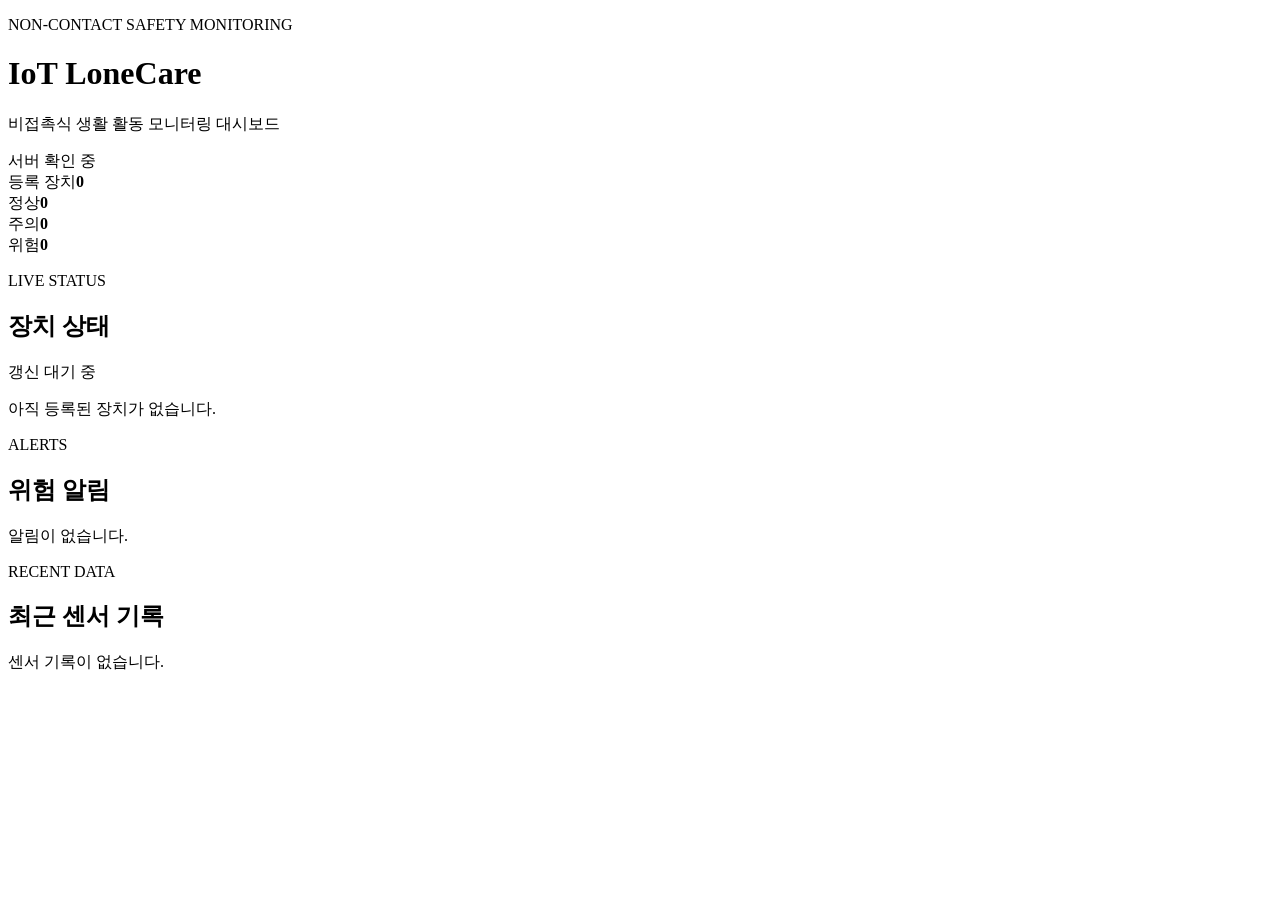
==== app/static/index.html @ a6c0a2ff "자, 이제 시작이야" ====
<!doctype html>
<html lang="ko">
<head>
  <meta charset="utf-8">
  <meta name="viewport" content="width=device-width, initial-scale=1">
  <title>IoT LoneCare Dashboard</title>
  <link rel="stylesheet" href="/static/style.css">
</head>
<body>
  <header>
    <div>
      <p class="eyebrow">NON-CONTACT SAFETY MONITORING</p>
      <h1>IoT LoneCare</h1>
      <p class="subtitle">비접촉식 생활 활동 모니터링 대시보드</p>
    </div>
    <div class="connection">
      <span id="connection-dot"></span>
      <span id="connection-text">서버 확인 중</span>
    </div>
  </header>

  <main>
    <section class="summary" aria-label="상태 요약">
      <article><span>등록 장치</span><strong id="device-count">0</strong></article>
      <article><span>정상</span><strong id="normal-count">0</strong></article>
      <article><span>주의</span><strong id="warning-count">0</strong></article>
      <article><span>위험</span><strong id="danger-count">0</strong></article>
    </section>

    <section>
      <div class="section-title">
        <div>
          <p class="eyebrow">LIVE STATUS</p>
          <h2>장치 상태</h2>
        </div>
        <span id="updated-at">갱신 대기 중</span>
      </div>
      <div id="device-grid" class="device-grid">
        <p class="empty">아직 등록된 장치가 없습니다.</p>
      </div>
    </section>

    <section class="two-column">
      <div>
        <div class="section-title">
          <div>
            <p class="eyebrow">ALERTS</p>
            <h2>위험 알림</h2>
          </div>
        </div>
        <div id="alert-list" class="panel-list">
          <p class="empty">알림이 없습니다.</p>
        </div>
      </div>
      <div>
        <div class="section-title">
          <div>
            <p class="eyebrow">RECENT DATA</p>
            <h2>최근 센서 기록</h2>
          </div>
        </div>
        <div id="log-list" class="panel-list">
          <p class="empty">센서 기록이 없습니다.</p>
        </div>
      </div>
    </section>
  </main>

  <script src="/static/dashboard.js"></script>
</body>
</html>
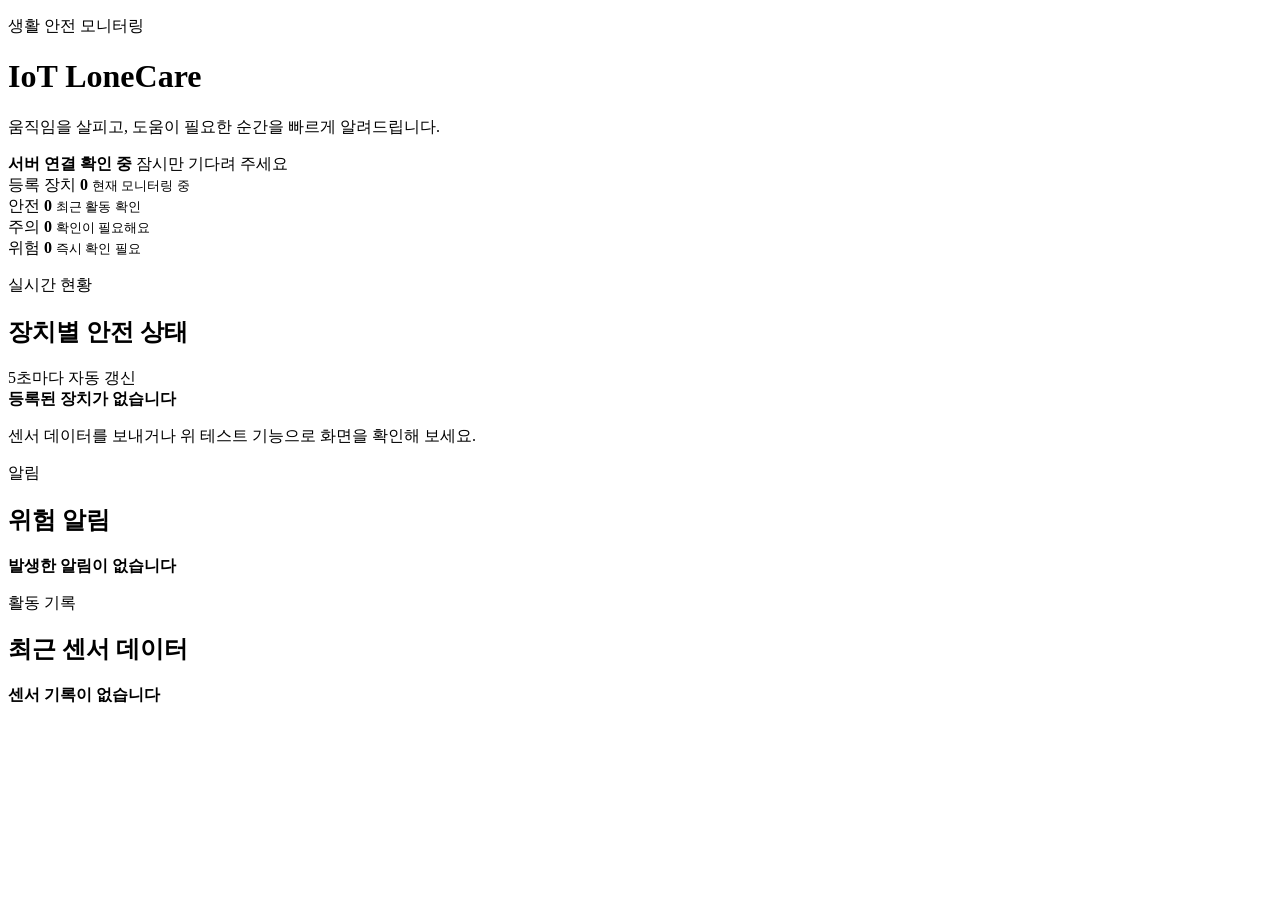
==== commit 09f0cf3c: "UI수정" ====
--- a/app/static/index.html
+++ b/app/static/index.html
@@ -3,40 +3,100 @@
 <head>
   <meta charset="utf-8">
   <meta name="viewport" content="width=device-width, initial-scale=1">
-  <title>IoT LoneCare Dashboard</title>
+  <meta name="theme-color" content="#123c34">
+  <title>IoT LoneCare | 생활 안전 모니터링</title>
   <link rel="stylesheet" href="/static/style.css">
 </head>
 <body>
-  <header>
-    <div>
-      <p class="eyebrow">NON-CONTACT SAFETY MONITORING</p>
-      <h1>IoT LoneCare</h1>
-      <p class="subtitle">비접촉식 생활 활동 모니터링 대시보드</p>
-    </div>
-    <div class="connection">
-      <span id="connection-dot"></span>
-      <span id="connection-text">서버 확인 중</span>
+  <header class="hero">
+    <div class="hero-inner">
+      <div>
+        <p class="eyebrow">생활 안전 모니터링</p>
+        <h1>IoT LoneCare</h1>
+        <p class="subtitle">움직임을 살피고, 도움이 필요한 순간을 빠르게 알려드립니다.</p>
+      </div>
+      <div class="connection" role="status" aria-live="polite">
+        <span id="connection-dot" aria-hidden="true"></span>
+        <div>
+          <strong id="connection-text">서버 연결 확인 중</strong>
+          <span id="updated-at">잠시만 기다려 주세요</span>
+        </div>
+      </div>
     </div>
   </header>
 
   <main>
-    <section class="summary" aria-label="상태 요약">
-      <article><span>등록 장치</span><strong id="device-count">0</strong></article>
-      <article><span>정상</span><strong id="normal-count">0</strong></article>
-      <article><span>주의</span><strong id="warning-count">0</strong></article>
-      <article><span>위험</span><strong id="danger-count">0</strong></article>
+    <section class="summary" aria-label="전체 상태 요약">
+      <article class="summary-card total">
+        <span class="summary-label">등록 장치</span>
+        <strong id="device-count">0</strong>
+        <small>현재 모니터링 중</small>
+      </article>
+      <article class="summary-card normal">
+        <span class="summary-label">안전</span>
+        <strong id="normal-count">0</strong>
+        <small>최근 활동 확인</small>
+      </article>
+      <article class="summary-card warning">
+        <span class="summary-label">주의</span>
+        <strong id="warning-count">0</strong>
+        <small>확인이 필요해요</small>
+      </article>
+      <article class="summary-card danger">
+        <span class="summary-label">위험</span>
+        <strong id="danger-count">0</strong>
+        <small>즉시 확인 필요</small>
+      </article>
     </section>
 
-    <section>
+    <section id="simulation-panel" class="simulation-panel" hidden>
+      <div class="simulation-copy">
+        <div class="section-heading">
+          <span class="section-icon" aria-hidden="true">T</span>
+          <div>
+            <p class="eyebrow">센서 없이 테스트</p>
+            <h2>상태 시뮬레이션</h2>
+          </div>
+        </div>
+        <p>버튼을 누르면 대기 시간 없이 각 상태를 즉시 재현합니다. 테스트 장치는 실제 장치와 구분됩니다.</p>
+      </div>
+      <div class="simulation-controls">
+        <label for="simulation-device">테스트 장치 이름</label>
+        <div class="input-row">
+          <input id="simulation-device" value="demo-room-001" maxlength="100" autocomplete="off">
+          <button id="clear-simulation" class="button secondary" type="button">현재 장치 초기화</button>
+        </div>
+        <div class="scenario-buttons" aria-label="테스트 상태 선택">
+          <button class="scenario normal" type="button" data-scenario="normal">
+            <strong>안전 상태</strong>
+            <span>움직임 감지</span>
+          </button>
+          <button class="scenario warning" type="button" data-scenario="warning">
+            <strong>주의 상태</strong>
+            <span>기준 시간의 60%</span>
+          </button>
+          <button class="scenario danger" type="button" data-scenario="danger">
+            <strong>위험 상태</strong>
+            <span>위험 알림 생성</span>
+          </button>
+        </div>
+        <p id="simulation-help" class="simulation-help"></p>
+      </div>
+    </section>
+
+    <section aria-labelledby="devices-title">
       <div class="section-title">
         <div>
-          <p class="eyebrow">LIVE STATUS</p>
-          <h2>장치 상태</h2>
+          <p class="eyebrow">실시간 현황</p>
+          <h2 id="devices-title">장치별 안전 상태</h2>
         </div>
-        <span id="updated-at">갱신 대기 중</span>
+        <span class="refresh-note">5초마다 자동 갱신</span>
       </div>
       <div id="device-grid" class="device-grid">
-        <p class="empty">아직 등록된 장치가 없습니다.</p>
+        <div class="empty-state">
+          <strong>등록된 장치가 없습니다</strong>
+          <p>센서 데이터를 보내거나 위 테스트 기능으로 화면을 확인해 보세요.</p>
+        </div>
       </div>
     </section>
 
@@ -44,28 +104,29 @@
       <div>
         <div class="section-title">
           <div>
-            <p class="eyebrow">ALERTS</p>
+            <p class="eyebrow">알림</p>
             <h2>위험 알림</h2>
           </div>
         </div>
         <div id="alert-list" class="panel-list">
-          <p class="empty">알림이 없습니다.</p>
+          <div class="empty-state compact"><strong>발생한 알림이 없습니다</strong></div>
         </div>
       </div>
       <div>
         <div class="section-title">
           <div>
-            <p class="eyebrow">RECENT DATA</p>
-            <h2>최근 센서 기록</h2>
+            <p class="eyebrow">활동 기록</p>
+            <h2>최근 센서 데이터</h2>
           </div>
         </div>
         <div id="log-list" class="panel-list">
-          <p class="empty">센서 기록이 없습니다.</p>
+          <div class="empty-state compact"><strong>센서 기록이 없습니다</strong></div>
         </div>
       </div>
     </section>
   </main>
 
+  <div id="toast" class="toast" role="status" aria-live="polite"></div>
   <script src="/static/dashboard.js"></script>
 </body>
 </html>
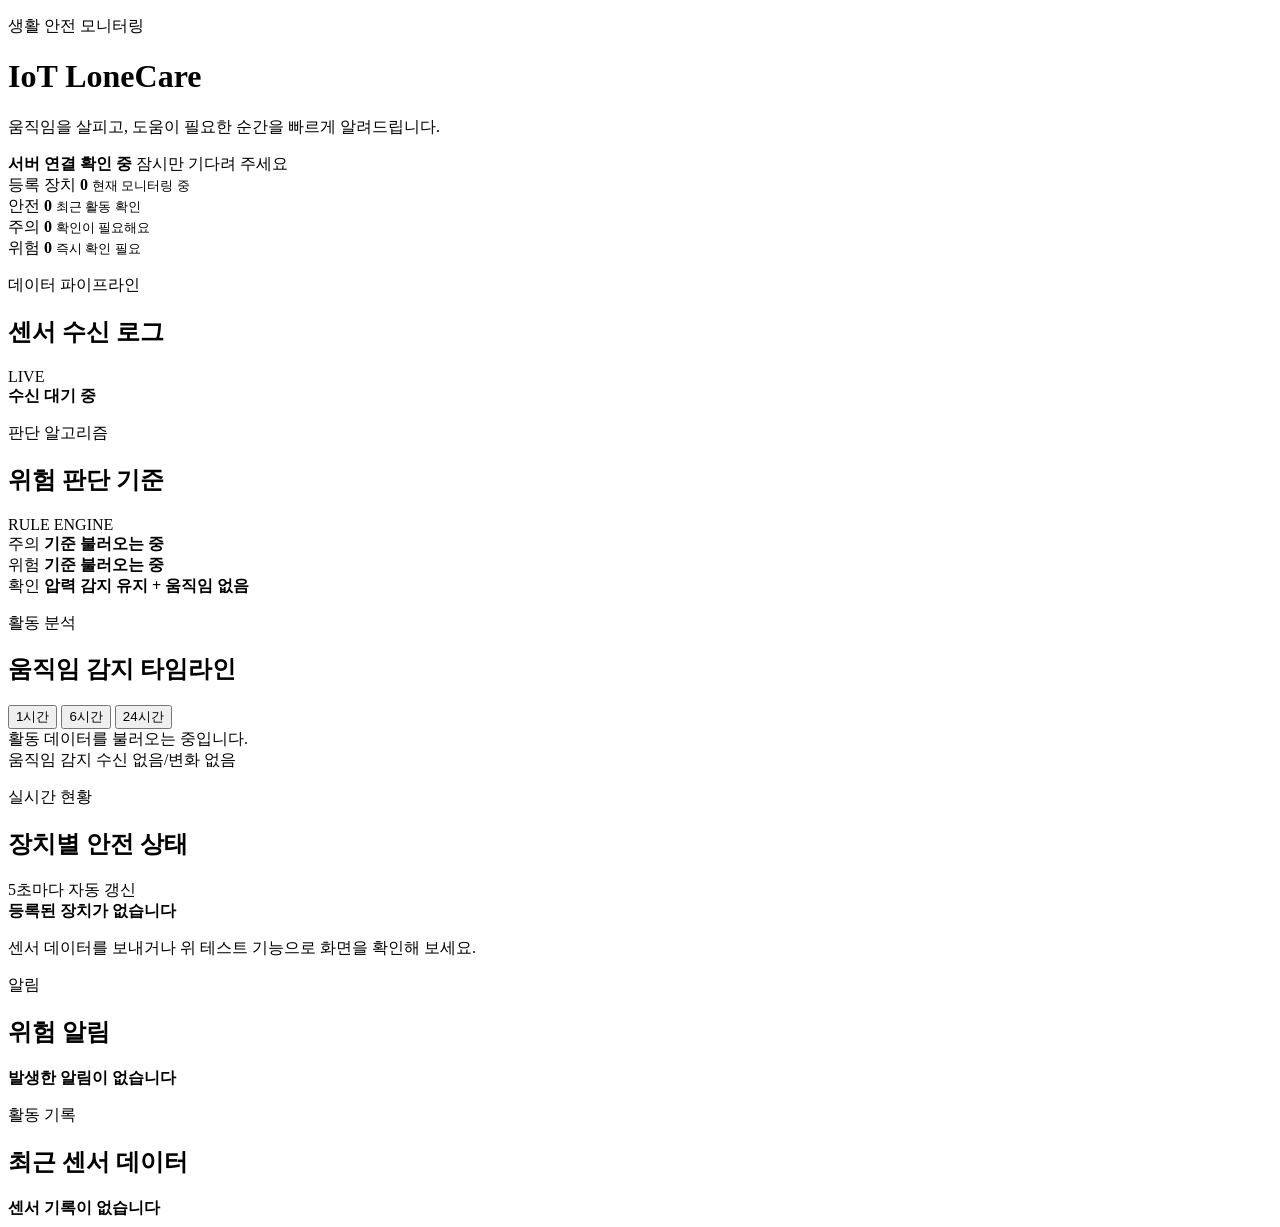
==== commit 8e7e8c97: "ui 추가" ====
--- a/app/static/index.html
+++ b/app/static/index.html
@@ -84,6 +84,66 @@
       </div>
     </section>
 
+    <section class="monitoring-grid" aria-label="센서 분석 현황">
+      <article class="insight-card receive-card">
+        <div class="card-heading">
+          <div>
+            <p class="eyebrow">데이터 파이프라인</p>
+            <h2>센서 수신 로그</h2>
+          </div>
+          <span class="live-chip"><i></i>LIVE</span>
+        </div>
+        <div id="receive-log" class="receive-log">
+          <div class="empty-state compact"><strong>수신 대기 중</strong></div>
+        </div>
+      </article>
+
+      <article class="insight-card criteria-card">
+        <div class="card-heading">
+          <div>
+            <p class="eyebrow">판단 알고리즘</p>
+            <h2>위험 판단 기준</h2>
+          </div>
+          <span class="algorithm-chip">RULE ENGINE</span>
+        </div>
+        <div id="criteria-list" class="criteria-list">
+          <div class="criterion warning">
+            <span>주의</span>
+            <strong>기준 불러오는 중</strong>
+          </div>
+          <div class="criterion danger">
+            <span>위험</span>
+            <strong>기준 불러오는 중</strong>
+          </div>
+          <div class="criterion check">
+            <span>확인</span>
+            <strong>압력 감지 유지 + 움직임 없음</strong>
+          </div>
+        </div>
+      </article>
+
+      <article class="insight-card activity-card">
+        <div class="card-heading chart-heading">
+          <div>
+            <p class="eyebrow">활동 분석</p>
+            <h2>움직임 감지 타임라인</h2>
+          </div>
+          <div class="range-tabs" aria-label="그래프 조회 범위">
+            <button type="button" data-hours="1">1시간</button>
+            <button type="button" data-hours="6" class="active">6시간</button>
+            <button type="button" data-hours="24">24시간</button>
+          </div>
+        </div>
+        <div id="activity-chart" class="activity-chart">
+          <div class="chart-empty">활동 데이터를 불러오는 중입니다.</div>
+        </div>
+        <div class="chart-legend">
+          <span><i class="detected"></i>움직임 감지</span>
+          <span><i></i>수신 없음/변화 없음</span>
+        </div>
+      </article>
+    </section>
+
     <section aria-labelledby="devices-title">
       <div class="section-title">
         <div>
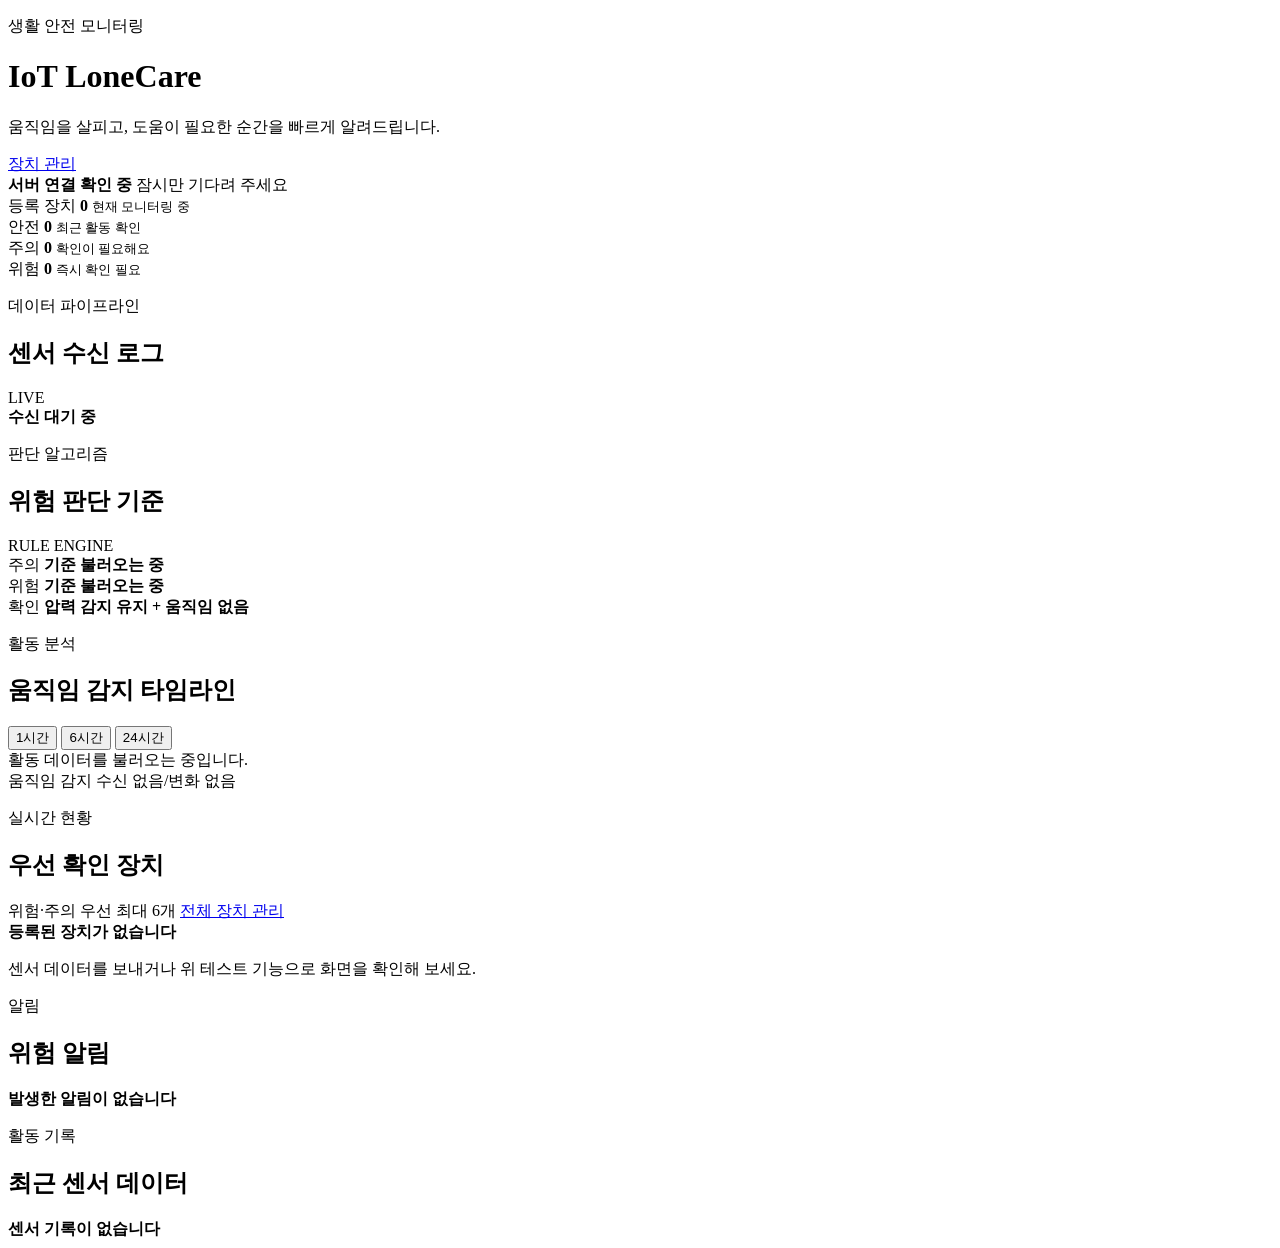
==== commit 2fdec6b6: "별도 장치 관리 페이지 추가" ====
--- a/app/static/index.html
+++ b/app/static/index.html
@@ -15,11 +15,14 @@
         <h1>IoT LoneCare</h1>
         <p class="subtitle">움직임을 살피고, 도움이 필요한 순간을 빠르게 알려드립니다.</p>
       </div>
-      <div class="connection" role="status" aria-live="polite">
-        <span id="connection-dot" aria-hidden="true"></span>
-        <div>
-          <strong id="connection-text">서버 연결 확인 중</strong>
-          <span id="updated-at">잠시만 기다려 주세요</span>
+      <div class="hero-actions">
+        <a class="hero-device-link" href="/devices">장치 관리</a>
+        <div class="connection" role="status" aria-live="polite">
+          <span id="connection-dot" aria-hidden="true"></span>
+          <div>
+            <strong id="connection-text">서버 연결 확인 중</strong>
+            <span id="updated-at">잠시만 기다려 주세요</span>
+          </div>
         </div>
       </div>
     </div>
@@ -148,9 +151,12 @@
       <div class="section-title">
         <div>
           <p class="eyebrow">실시간 현황</p>
-          <h2 id="devices-title">장치별 안전 상태</h2>
+          <h2 id="devices-title">우선 확인 장치</h2>
         </div>
-        <span class="refresh-note">5초마다 자동 갱신</span>
+        <div class="section-actions">
+          <span class="refresh-note">위험·주의 우선 최대 6개</span>
+          <a class="text-link" href="/devices">전체 장치 관리</a>
+        </div>
       </div>
       <div id="device-grid" class="device-grid">
         <div class="empty-state">
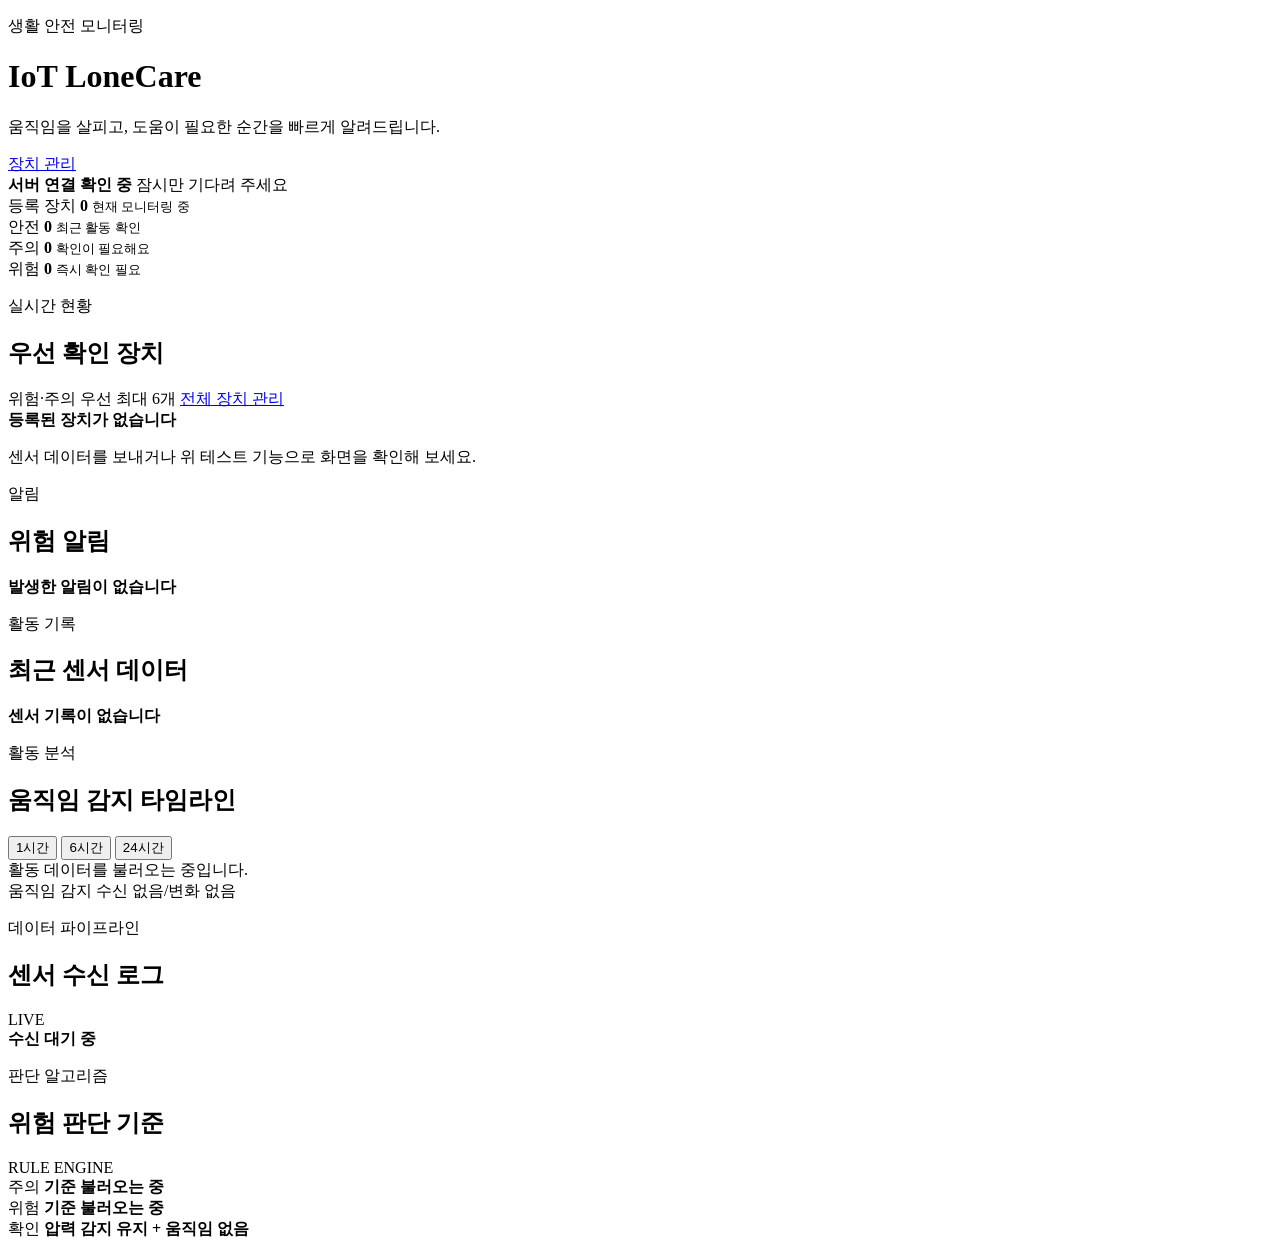
==== commit ad26e8a5: "UI 위치 변경" ====
--- a/app/static/index.html
+++ b/app/static/index.html
@@ -87,66 +87,6 @@
       </div>
     </section>
 
-    <section class="monitoring-grid" aria-label="센서 분석 현황">
-      <article class="insight-card receive-card">
-        <div class="card-heading">
-          <div>
-            <p class="eyebrow">데이터 파이프라인</p>
-            <h2>센서 수신 로그</h2>
-          </div>
-          <span class="live-chip"><i></i>LIVE</span>
-        </div>
-        <div id="receive-log" class="receive-log">
-          <div class="empty-state compact"><strong>수신 대기 중</strong></div>
-        </div>
-      </article>
-
-      <article class="insight-card criteria-card">
-        <div class="card-heading">
-          <div>
-            <p class="eyebrow">판단 알고리즘</p>
-            <h2>위험 판단 기준</h2>
-          </div>
-          <span class="algorithm-chip">RULE ENGINE</span>
-        </div>
-        <div id="criteria-list" class="criteria-list">
-          <div class="criterion warning">
-            <span>주의</span>
-            <strong>기준 불러오는 중</strong>
-          </div>
-          <div class="criterion danger">
-            <span>위험</span>
-            <strong>기준 불러오는 중</strong>
-          </div>
-          <div class="criterion check">
-            <span>확인</span>
-            <strong>압력 감지 유지 + 움직임 없음</strong>
-          </div>
-        </div>
-      </article>
-
-      <article class="insight-card activity-card">
-        <div class="card-heading chart-heading">
-          <div>
-            <p class="eyebrow">활동 분석</p>
-            <h2>움직임 감지 타임라인</h2>
-          </div>
-          <div class="range-tabs" aria-label="그래프 조회 범위">
-            <button type="button" data-hours="1">1시간</button>
-            <button type="button" data-hours="6" class="active">6시간</button>
-            <button type="button" data-hours="24">24시간</button>
-          </div>
-        </div>
-        <div id="activity-chart" class="activity-chart">
-          <div class="chart-empty">활동 데이터를 불러오는 중입니다.</div>
-        </div>
-        <div class="chart-legend">
-          <span><i class="detected"></i>움직임 감지</span>
-          <span><i></i>수신 없음/변화 없음</span>
-        </div>
-      </article>
-    </section>
-
     <section aria-labelledby="devices-title">
       <div class="section-title">
         <div>
@@ -190,6 +130,66 @@
         </div>
       </div>
     </section>
+
+    <section class="monitoring-grid" aria-label="센서 분석 현황">
+      <article class="insight-card activity-card">
+        <div class="card-heading chart-heading">
+          <div>
+            <p class="eyebrow">활동 분석</p>
+            <h2>움직임 감지 타임라인</h2>
+          </div>
+          <div class="range-tabs" aria-label="그래프 조회 범위">
+            <button type="button" data-hours="1">1시간</button>
+            <button type="button" data-hours="6" class="active">6시간</button>
+            <button type="button" data-hours="24">24시간</button>
+          </div>
+        </div>
+        <div id="activity-chart" class="activity-chart">
+          <div class="chart-empty">활동 데이터를 불러오는 중입니다.</div>
+        </div>
+        <div class="chart-legend">
+          <span><i class="detected"></i>움직임 감지</span>
+          <span><i></i>수신 없음/변화 없음</span>
+        </div>
+      </article>
+
+      <article class="insight-card receive-card">
+        <div class="card-heading">
+          <div>
+            <p class="eyebrow">데이터 파이프라인</p>
+            <h2>센서 수신 로그</h2>
+          </div>
+          <span class="live-chip"><i></i>LIVE</span>
+        </div>
+        <div id="receive-log" class="receive-log">
+          <div class="empty-state compact"><strong>수신 대기 중</strong></div>
+        </div>
+      </article>
+
+      <article class="insight-card criteria-card">
+        <div class="card-heading">
+          <div>
+            <p class="eyebrow">판단 알고리즘</p>
+            <h2>위험 판단 기준</h2>
+          </div>
+          <span class="algorithm-chip">RULE ENGINE</span>
+        </div>
+        <div id="criteria-list" class="criteria-list">
+          <div class="criterion warning">
+            <span>주의</span>
+            <strong>기준 불러오는 중</strong>
+          </div>
+          <div class="criterion danger">
+            <span>위험</span>
+            <strong>기준 불러오는 중</strong>
+          </div>
+          <div class="criterion check">
+            <span>확인</span>
+            <strong>압력 감지 유지 + 움직임 없음</strong>
+          </div>
+        </div>
+      </article>
+    </section>
   </main>
 
   <div id="toast" class="toast" role="status" aria-live="polite"></div>
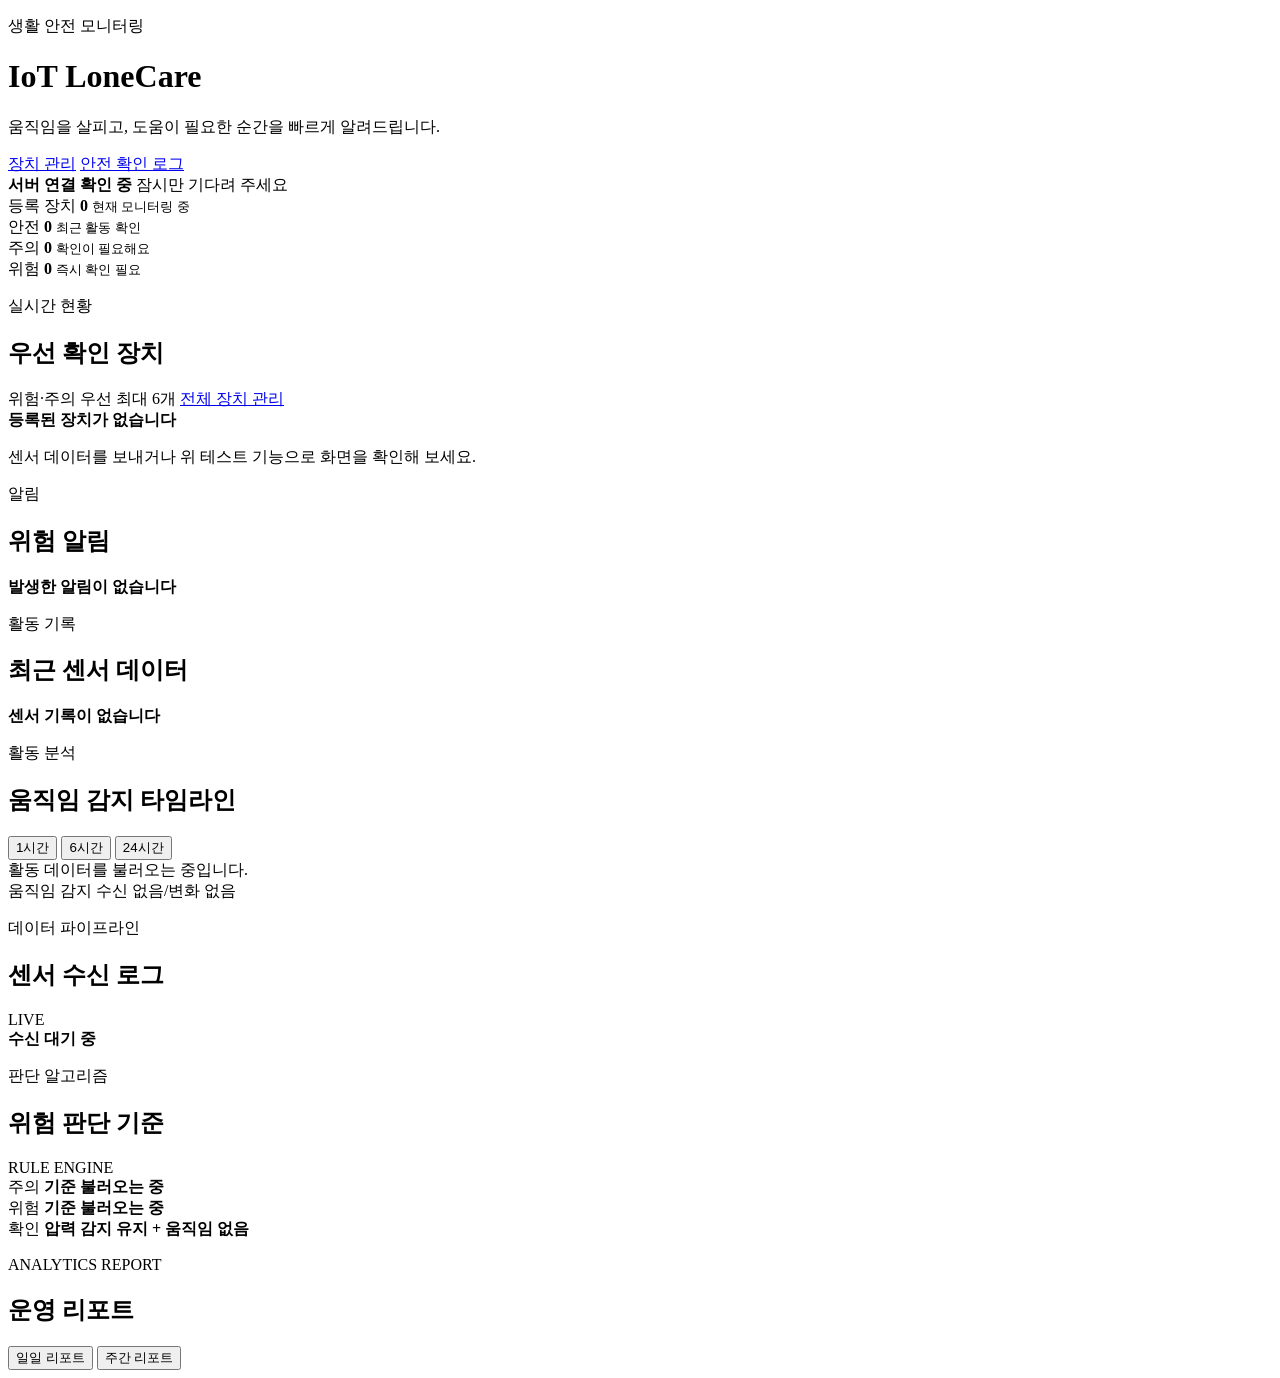
==== commit 3ab9e2a2: "이제 센서류만 끝내자...." ====
--- a/app/static/index.html
+++ b/app/static/index.html
@@ -17,6 +17,7 @@
       </div>
       <div class="hero-actions">
         <a class="hero-device-link" href="/devices">장치 관리</a>
+        <a class="hero-device-link" href="/resolutions">안전 확인 로그</a>
         <div class="connection" role="status" aria-live="polite">
           <span id="connection-dot" aria-hidden="true"></span>
           <div>
@@ -114,6 +115,7 @@
             <h2>위험 알림</h2>
           </div>
         </div>
+        <div id="dashboard-resolution-list" class="dashboard-resolution-list" hidden></div>
         <div id="alert-list" class="panel-list">
           <div class="empty-state compact"><strong>발생한 알림이 없습니다</strong></div>
         </div>
@@ -190,7 +192,113 @@
         </div>
       </article>
     </section>
+
+    <section class="report-section" aria-labelledby="report-title">
+      <div class="section-title">
+        <div>
+          <p class="eyebrow">ANALYTICS REPORT</p>
+          <h2 id="report-title">운영 리포트</h2>
+        </div>
+        <div class="report-tabs" role="tablist" aria-label="리포트 기간">
+          <button class="active" type="button" data-report-tab="daily">일일 리포트</button>
+          <button type="button" data-report-tab="weekly">주간 리포트</button>
+        </div>
+      </div>
+      <div id="daily-report-panel" class="report-panel">
+        <div id="report-summary" class="report-summary"></div>
+        <div id="device-report-list" class="device-report-list"></div>
+      </div>
+      <div id="weekly-report-panel" class="report-panel" hidden>
+        <article class="weekly-report-card">
+          <div class="card-heading">
+            <div>
+              <p class="eyebrow">LAST 7 DAYS</p>
+              <h2>최근 7일 안전 대응 추이</h2>
+            </div>
+          </div>
+          <div id="weekly-report-chart" class="weekly-report-chart"></div>
+          <div class="weekly-report-legend">
+            <span><i class="danger"></i>위험 알림</span>
+            <span><i class="activity"></i>움직임 감지</span>
+            <span><i class="resolved"></i>안전 확인 완료</span>
+          </div>
+        </article>
+      </div>
+    </section>
   </main>
+
+  <dialog id="dashboard-resolution-dialog" class="dashboard-resolution-dialog" aria-labelledby="dashboard-resolution-title">
+    <form id="dashboard-resolution-form" class="dashboard-resolution-panel">
+      <header class="dashboard-resolution-header">
+        <div>
+          <p class="eyebrow">SAFETY CONFIRMATION</p>
+          <h2 id="dashboard-resolution-title">안전 확인 완료 처리</h2>
+          <p id="dashboard-resolution-device" class="dashboard-resolution-device"></p>
+        </div>
+        <button class="dashboard-resolution-close" type="button" data-close-dashboard-resolution aria-label="안전 확인 창 닫기">×</button>
+      </header>
+
+      <section class="dashboard-resolution-reasons">
+        <h3>왜 안전 확인이 필요했나요?</h3>
+        <div id="dashboard-reason-list" class="dashboard-reason-list">
+          <div class="dashboard-dialog-message">미확인 원인을 불러오는 중입니다.</div>
+        </div>
+      </section>
+
+      <fieldset class="dashboard-resolution-methods">
+        <legend>어떤 방식으로 안전을 확인했나요?</legend>
+        <label>
+          <input type="radio" name="resolution_method" value="in_person" checked>
+          <span><strong>현장 방문</strong><small>직접 방문하여 상태를 확인했습니다.</small></span>
+        </label>
+        <label>
+          <input type="radio" name="resolution_method" value="phone_call">
+          <span><strong>전화 통화</strong><small>본인과 통화하여 안전을 확인했습니다.</small></span>
+        </label>
+        <label>
+          <input type="radio" name="resolution_method" value="caregiver_contact">
+          <span><strong>보호자 확인</strong><small>보호자 또는 담당자에게 확인했습니다.</small></span>
+        </label>
+        <label>
+          <input type="radio" name="resolution_method" value="sensor_check">
+          <span><strong>센서 점검</strong><small>센서 연결과 측정 상태를 점검했습니다.</small></span>
+        </label>
+        <label>
+          <input type="radio" name="resolution_method" value="false_alarm">
+          <span><strong>오탐 처리</strong><small>환경이나 센서 조건에 따른 오탐으로 판단했습니다.</small></span>
+        </label>
+        <label>
+          <input type="radio" name="resolution_method" value="other">
+          <span><strong>기타</strong><small>목록에 없는 해결 방식을 직접 입력합니다.</small></span>
+        </label>
+      </fieldset>
+      <label id="dashboard-resolution-other-field" class="dashboard-resolution-other-field" hidden>
+        <span>기타 해결 방식</span>
+        <textarea id="dashboard-resolution-other-detail" maxlength="500" placeholder="어떤 방식으로 안전을 확인했는지 입력해 주세요."></textarea>
+      </label>
+
+      <div class="dashboard-resolution-actions">
+        <button class="dashboard-resolution-cancel" type="button" data-close-dashboard-resolution>취소</button>
+        <button id="dashboard-resolution-submit" class="dashboard-resolution-submit" type="submit">안전 확인 완료</button>
+      </div>
+    </form>
+  </dialog>
+
+  <dialog id="dashboard-workflow-dialog" class="dashboard-workflow-dialog" aria-labelledby="dashboard-workflow-title">
+    <div class="dashboard-workflow-panel">
+      <header class="dashboard-resolution-header">
+        <div>
+          <p class="eyebrow">RESPONSE WORKFLOW</p>
+          <h2 id="dashboard-workflow-title">위험 알림 대응 절차</h2>
+          <p id="dashboard-workflow-device" class="dashboard-resolution-device"></p>
+        </div>
+        <button class="dashboard-resolution-close" type="button" data-close-dashboard-workflow aria-label="대응 절차 창 닫기">×</button>
+      </header>
+      <div id="dashboard-workflow-content" class="dashboard-workflow-content">
+        <div class="dashboard-dialog-message">처리 단계를 불러오는 중입니다.</div>
+      </div>
+    </div>
+  </dialog>
 
   <div id="toast" class="toast" role="status" aria-live="polite"></div>
   <script src="/static/dashboard.js"></script>
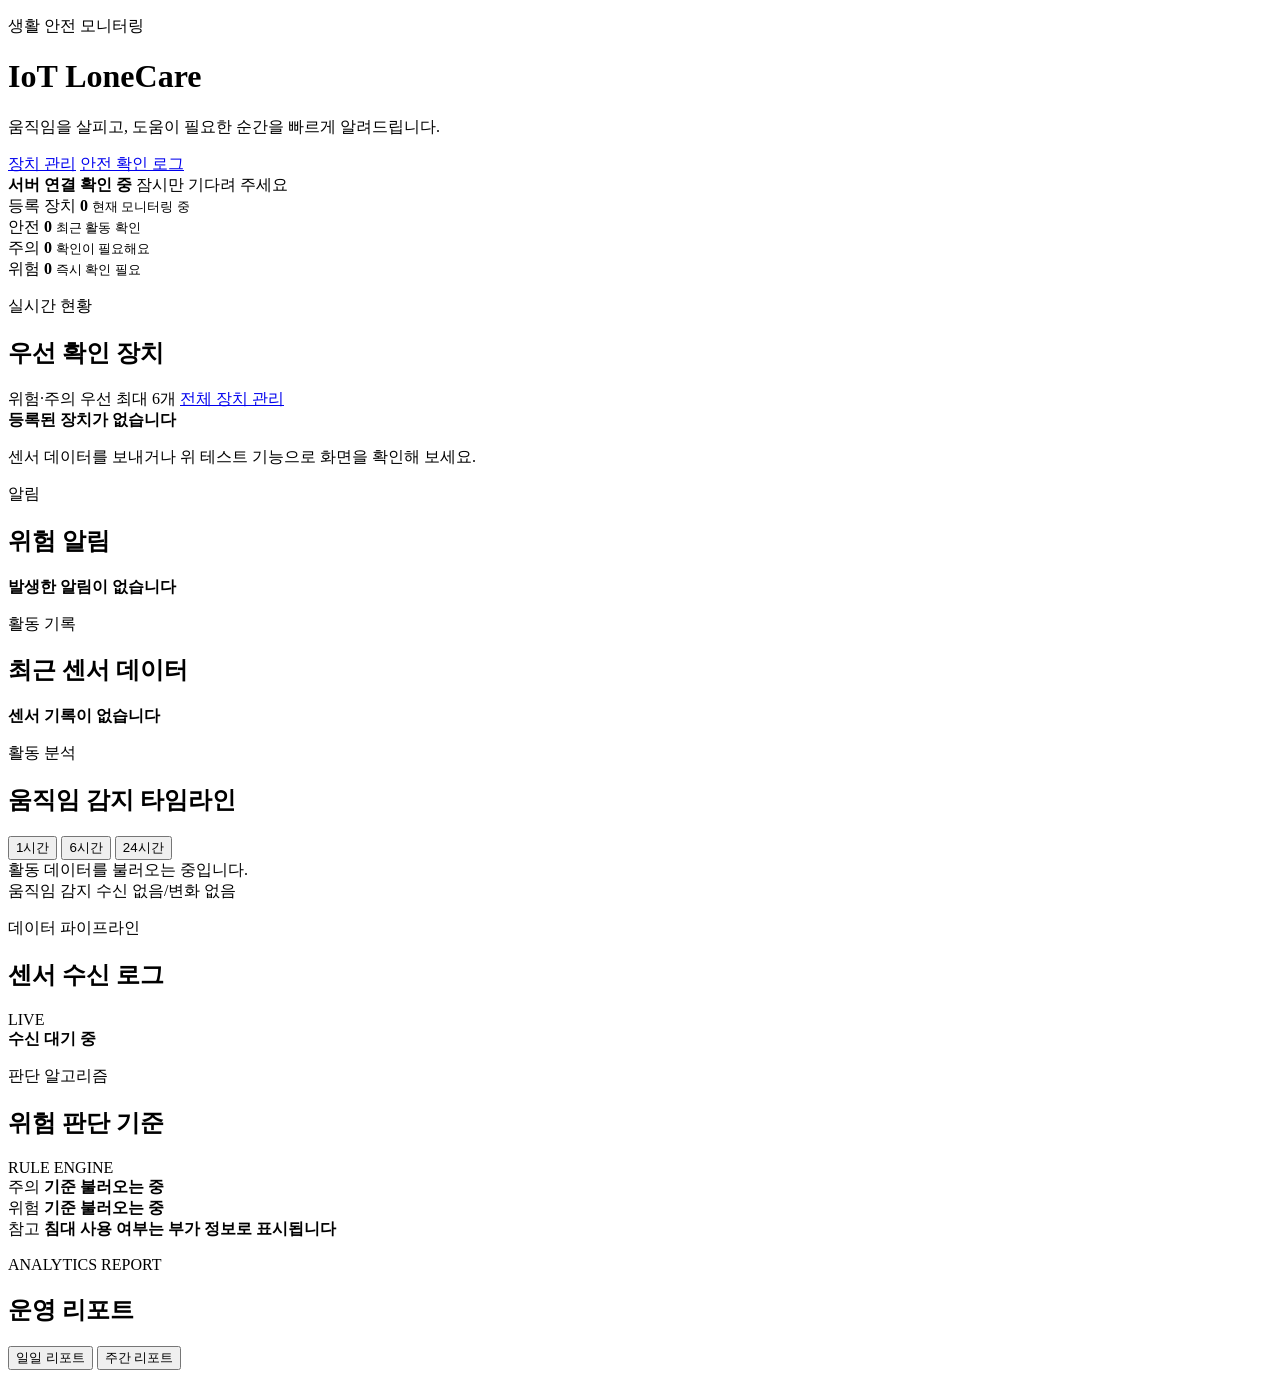
==== commit 1769d933: "이제 센서류만 끝내자..22222" ====
--- a/app/static/index.html
+++ b/app/static/index.html
@@ -186,8 +186,8 @@
             <strong>기준 불러오는 중</strong>
           </div>
           <div class="criterion check">
-            <span>확인</span>
-            <strong>압력 감지 유지 + 움직임 없음</strong>
+            <span>참고</span>
+            <strong>침대 사용 여부는 부가 정보로 표시됩니다</strong>
           </div>
         </div>
       </article>
